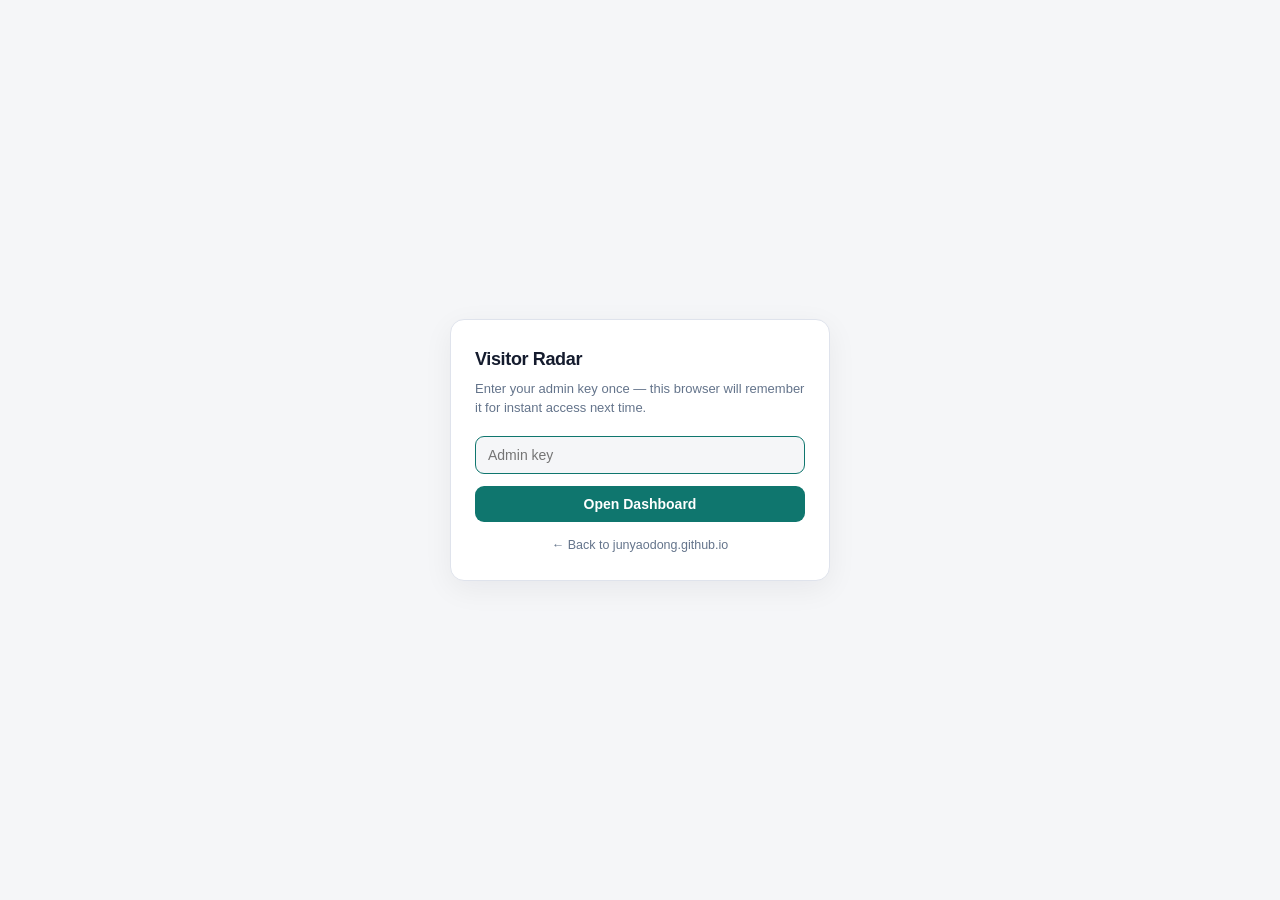
==== stats/index.html @ 06ded378 "Add /stats shortcut portal and footer double-click trigger for Visitor Radar" ====
<!DOCTYPE html>
<html lang="en">
<head>
    <meta charset="UTF-8">
    <meta name="viewport" content="width=device-width, initial-scale=1.0">
    <meta name="robots" content="noindex, nofollow">
    <title>Visitor Radar · Junyao Dong</title>
    <link rel="icon" type="image/svg+xml" href="../favicon.svg">
    <script>
        (function () {
            var BASE = "https://jd-visitor-radar.idjyiq.workers.dev/";
            var params = new URLSearchParams(location.search);
            if (params.get("reset") === "1") {
                try { localStorage.removeItem("jd_radar_key"); } catch (e) {}
            }
            var urlKey = params.get("key");
            if (urlKey) {
                try { localStorage.setItem("jd_radar_key", urlKey.trim()); } catch (e) {}
                location.replace(BASE + "?key=" + encodeURIComponent(urlKey.trim()));
                return;
            }
            var saved = null;
            try { saved = localStorage.getItem("jd_radar_key"); } catch (e) {}
            if (saved) {
                location.replace(BASE + "?key=" + encodeURIComponent(saved));
            }
        })();
    </script>
    <style>
        :root { --bg:#f5f6f8; --card:#ffffff; --ink:#141b2d; --muted:#64748b; --line:#dfe3ec; --accent:#0f766e; }
        @media (prefers-color-scheme: dark) {
            :root { --bg:#0b0f17; --card:#121824; --ink:#f1f5f9; --muted:#8b949e; --line:#1f293b; --accent:#2dd4bf; }
        }
        * { box-sizing: border-box; }
        body {
            margin: 0; min-height: 100vh; display: grid; place-items: center; padding: 20px;
            background: var(--bg); color: var(--ink);
            font: 14px/1.5 -apple-system, BlinkMacSystemFont, "Segoe UI", Roboto, sans-serif;
        }
        .box {
            width: 100%; max-width: 380px; background: var(--card); border: 1px solid var(--line);
            border-radius: 14px; padding: 26px 24px; box-shadow: 0 8px 30px rgba(15, 23, 42, 0.06);
        }
        h1 { margin: 0 0 6px; font-size: 18px; letter-spacing: -0.02em; }
        p { margin: 0 0 18px; color: var(--muted); font-size: 13px; }
        input {
            width: 100%; padding: 10px 12px; border-radius: 9px; border: 1px solid var(--line);
            background: var(--bg); color: var(--ink); font-size: 14px; outline: none; margin-bottom: 12px;
        }
        input:focus { border-color: var(--accent); }
        button {
            width: 100%; padding: 10px 14px; border-radius: 9px; border: 0;
            background: var(--accent); color: #fff; font-weight: 600; font-size: 14px; cursor: pointer;
        }
        html { color-scheme: light dark; }
        .err { color: #dc2626; font-size: 12.5px; margin-bottom: 10px; display: none; }
        .back { display: block; text-align: center; margin-top: 14px; color: var(--muted); font-size: 12.5px; text-decoration: none; }
        .back:hover { color: var(--ink); }
    </style>
</head>
<body>
    <form class="box" id="f">
        <h1>Visitor Radar</h1>
        <p>Enter your admin key once — this browser will remember it for instant access next time.</p>
        <div class="err" id="err">Invalid key, please try again.</div>
        <input id="k" type="password" placeholder="Admin key" autocomplete="current-password" autofocus required>
        <button id="btn" type="submit">Open Dashboard</button>
        <a class="back" href="../">← Back to junyaodong.github.io</a>
    </form>
    <script>
        var BASE = "https://jd-visitor-radar.idjyiq.workers.dev";
        document.getElementById("f").addEventListener("submit", function (e) {
            e.preventDefault();
            var k = document.getElementById("k").value.trim();
            if (!k) return;
            var btn = document.getElementById("btn");
            var err = document.getElementById("err");
            err.style.display = "none";
            btn.textContent = "Verifying...";
            fetch(BASE + "/api/stats?days=1&key=" + encodeURIComponent(k))
                .then(function (r) {
                    if (!r.ok) throw new Error("bad");
                    try { localStorage.setItem("jd_radar_key", k); } catch (ex) {}
                    location.replace(BASE + "/?key=" + encodeURIComponent(k));
                })
                .catch(function () {
                    btn.textContent = "Open Dashboard";
                    err.style.display = "block";
                });
        });
    </script>
</body>
</html>
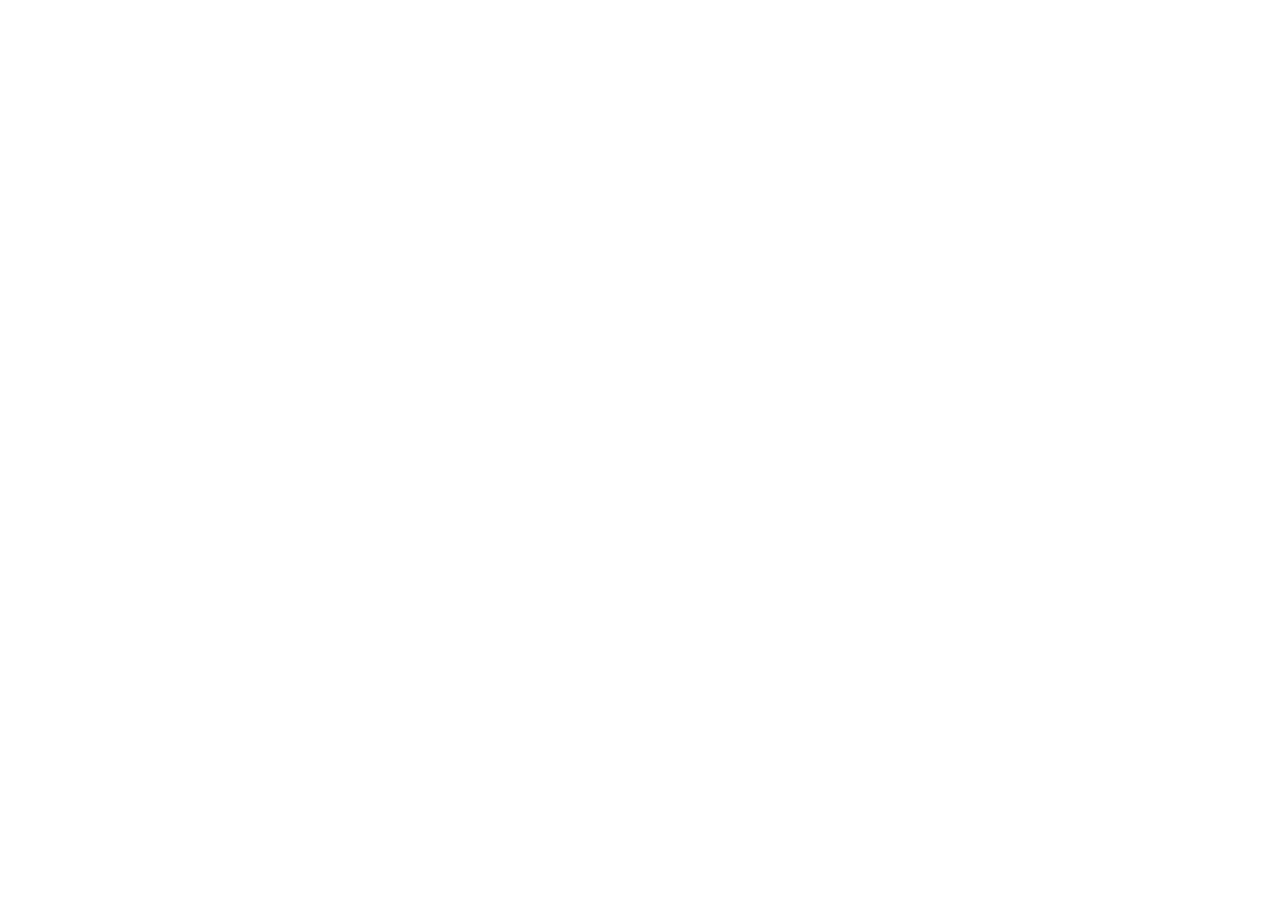
==== commit cefbb9c0: "Make /stats redirect directly into GitHub-authenticated Visitor Radar" ====
--- a/stats/index.html
+++ b/stats/index.html
@@ -2,92 +2,10 @@
 <html lang="en">
 <head>
     <meta charset="UTF-8">
-    <meta name="viewport" content="width=device-width, initial-scale=1.0">
     <meta name="robots" content="noindex, nofollow">
-    <title>Visitor Radar · Junyao Dong</title>
-    <link rel="icon" type="image/svg+xml" href="../favicon.svg">
-    <script>
-        (function () {
-            var BASE = "https://jd-visitor-radar.idjyiq.workers.dev/";
-            var params = new URLSearchParams(location.search);
-            if (params.get("reset") === "1") {
-                try { localStorage.removeItem("jd_radar_key"); } catch (e) {}
-            }
-            var urlKey = params.get("key");
-            if (urlKey) {
-                try { localStorage.setItem("jd_radar_key", urlKey.trim()); } catch (e) {}
-                location.replace(BASE + "?key=" + encodeURIComponent(urlKey.trim()));
-                return;
-            }
-            var saved = null;
-            try { saved = localStorage.getItem("jd_radar_key"); } catch (e) {}
-            if (saved) {
-                location.replace(BASE + "?key=" + encodeURIComponent(saved));
-            }
-        })();
-    </script>
-    <style>
-        :root { --bg:#f5f6f8; --card:#ffffff; --ink:#141b2d; --muted:#64748b; --line:#dfe3ec; --accent:#0f766e; }
-        @media (prefers-color-scheme: dark) {
-            :root { --bg:#0b0f17; --card:#121824; --ink:#f1f5f9; --muted:#8b949e; --line:#1f293b; --accent:#2dd4bf; }
-        }
-        * { box-sizing: border-box; }
-        body {
-            margin: 0; min-height: 100vh; display: grid; place-items: center; padding: 20px;
-            background: var(--bg); color: var(--ink);
-            font: 14px/1.5 -apple-system, BlinkMacSystemFont, "Segoe UI", Roboto, sans-serif;
-        }
-        .box {
-            width: 100%; max-width: 380px; background: var(--card); border: 1px solid var(--line);
-            border-radius: 14px; padding: 26px 24px; box-shadow: 0 8px 30px rgba(15, 23, 42, 0.06);
-        }
-        h1 { margin: 0 0 6px; font-size: 18px; letter-spacing: -0.02em; }
-        p { margin: 0 0 18px; color: var(--muted); font-size: 13px; }
-        input {
-            width: 100%; padding: 10px 12px; border-radius: 9px; border: 1px solid var(--line);
-            background: var(--bg); color: var(--ink); font-size: 14px; outline: none; margin-bottom: 12px;
-        }
-        input:focus { border-color: var(--accent); }
-        button {
-            width: 100%; padding: 10px 14px; border-radius: 9px; border: 0;
-            background: var(--accent); color: #fff; font-weight: 600; font-size: 14px; cursor: pointer;
-        }
-        html { color-scheme: light dark; }
-        .err { color: #dc2626; font-size: 12.5px; margin-bottom: 10px; display: none; }
-        .back { display: block; text-align: center; margin-top: 14px; color: var(--muted); font-size: 12.5px; text-decoration: none; }
-        .back:hover { color: var(--ink); }
-    </style>
+    <title>Redirecting to Visitor Radar...</title>
+    <script>location.replace("https://jd-visitor-radar.idjyiq.workers.dev/");</script>
+    <meta http-equiv="refresh" content="0; url=https://jd-visitor-radar.idjyiq.workers.dev/">
 </head>
-<body>
-    <form class="box" id="f">
-        <h1>Visitor Radar</h1>
-        <p>Enter your admin key once — this browser will remember it for instant access next time.</p>
-        <div class="err" id="err">Invalid key, please try again.</div>
-        <input id="k" type="password" placeholder="Admin key" autocomplete="current-password" autofocus required>
-        <button id="btn" type="submit">Open Dashboard</button>
-        <a class="back" href="../">← Back to junyaodong.github.io</a>
-    </form>
-    <script>
-        var BASE = "https://jd-visitor-radar.idjyiq.workers.dev";
-        document.getElementById("f").addEventListener("submit", function (e) {
-            e.preventDefault();
-            var k = document.getElementById("k").value.trim();
-            if (!k) return;
-            var btn = document.getElementById("btn");
-            var err = document.getElementById("err");
-            err.style.display = "none";
-            btn.textContent = "Verifying...";
-            fetch(BASE + "/api/stats?days=1&key=" + encodeURIComponent(k))
-                .then(function (r) {
-                    if (!r.ok) throw new Error("bad");
-                    try { localStorage.setItem("jd_radar_key", k); } catch (ex) {}
-                    location.replace(BASE + "/?key=" + encodeURIComponent(k));
-                })
-                .catch(function () {
-                    btn.textContent = "Open Dashboard";
-                    err.style.display = "block";
-                });
-        });
-    </script>
-</body>
+<body></body>
 </html>
